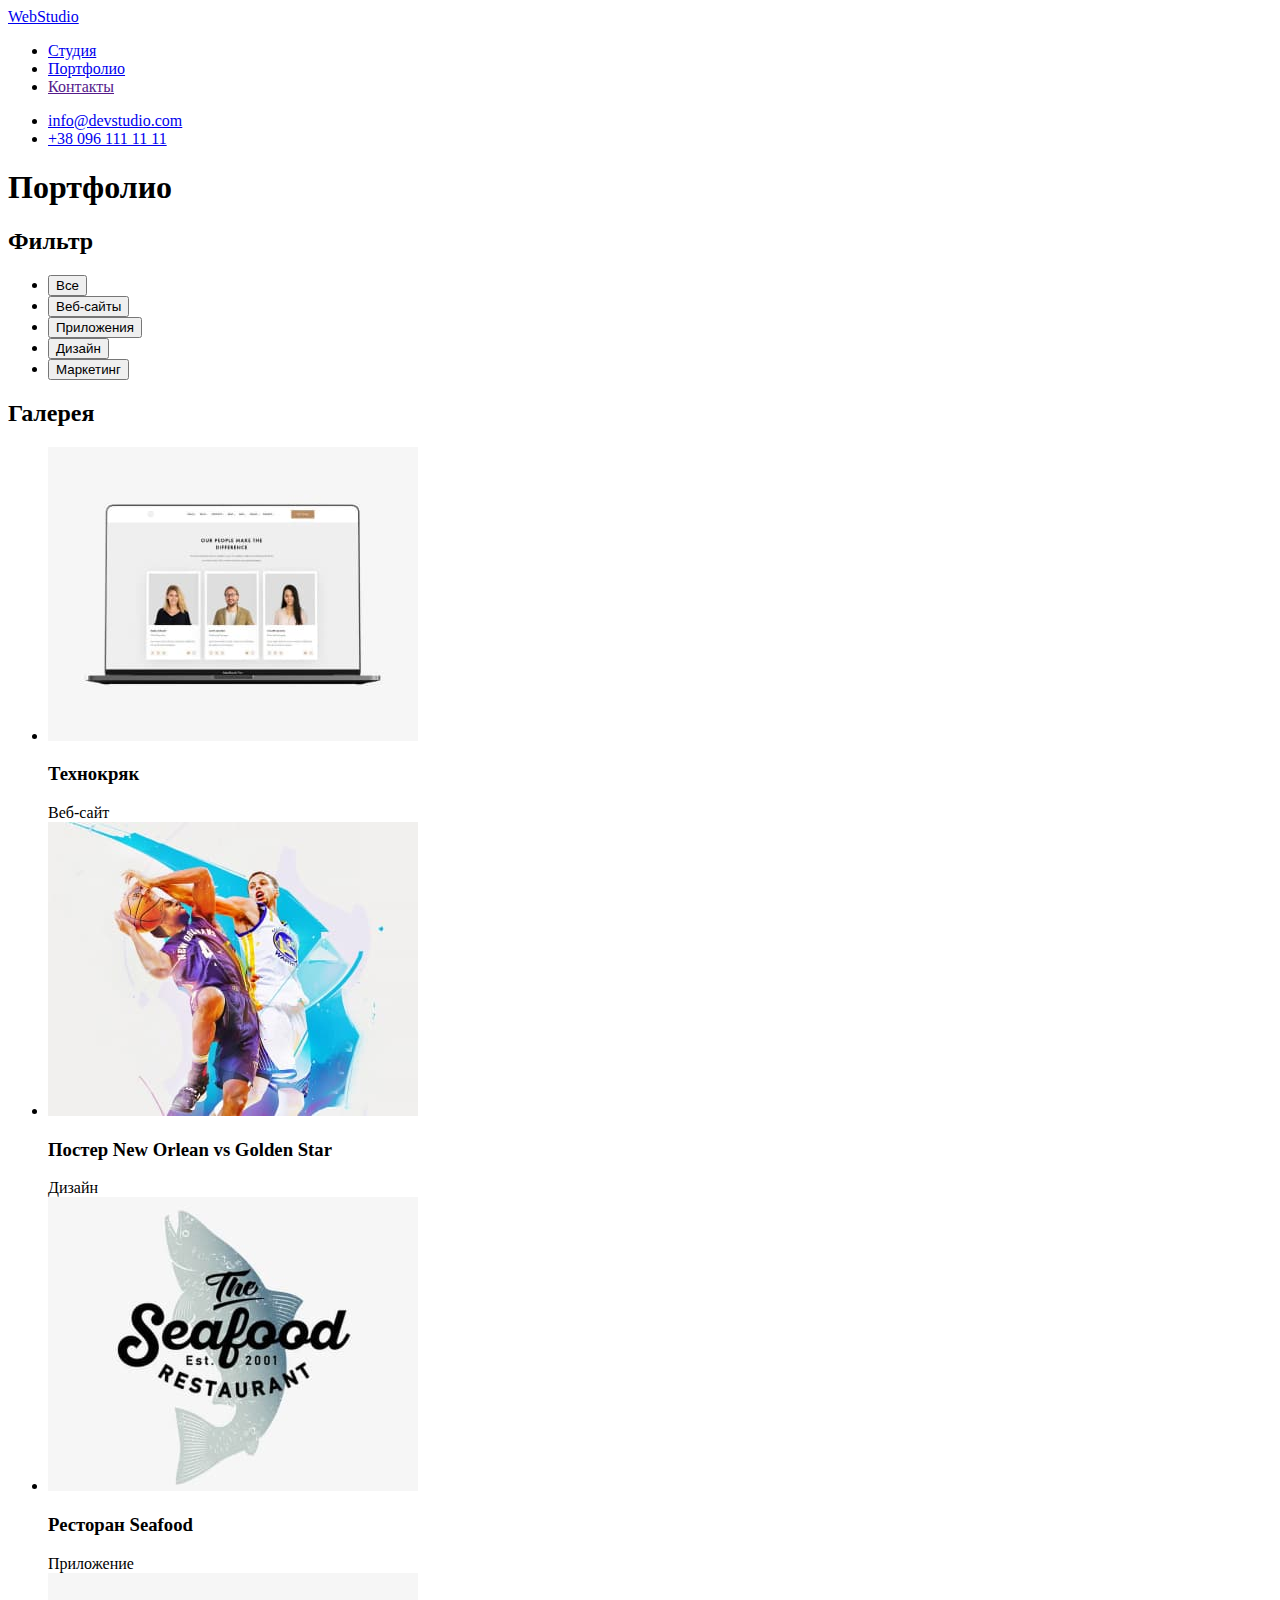
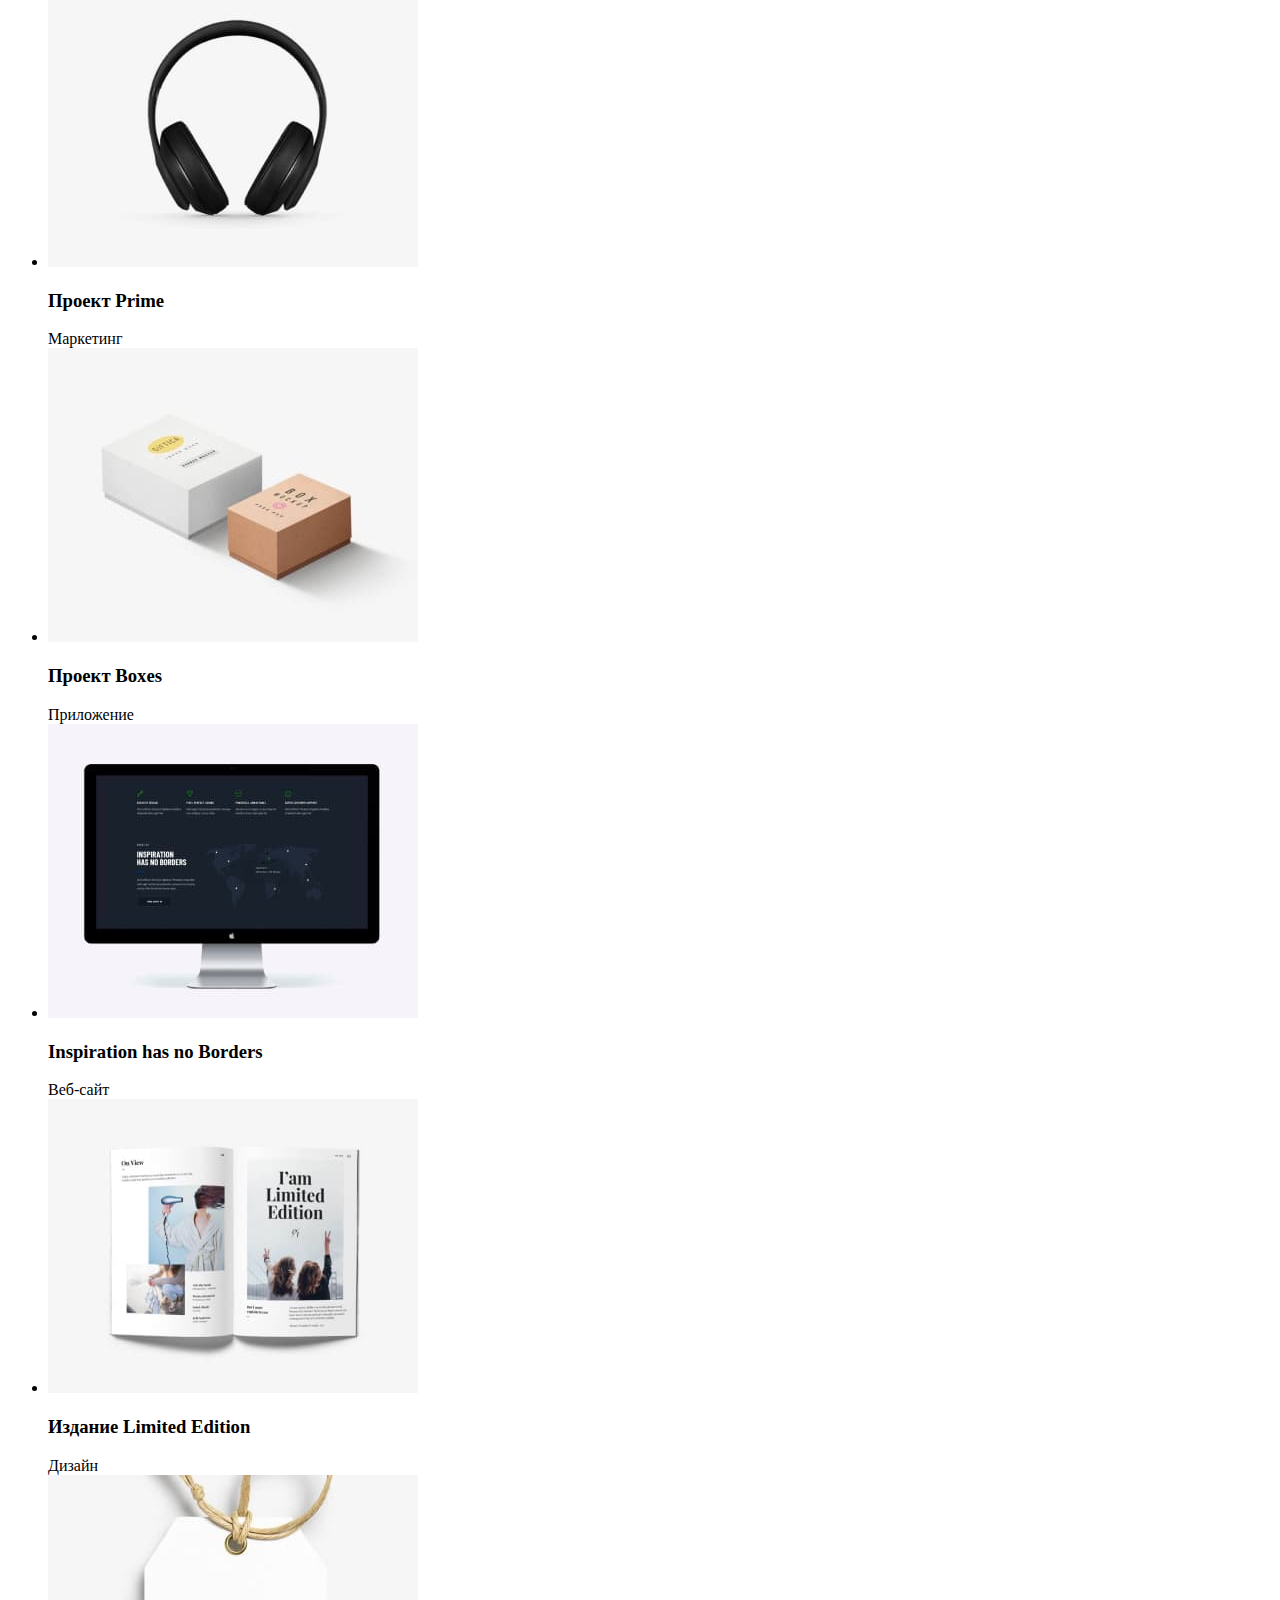
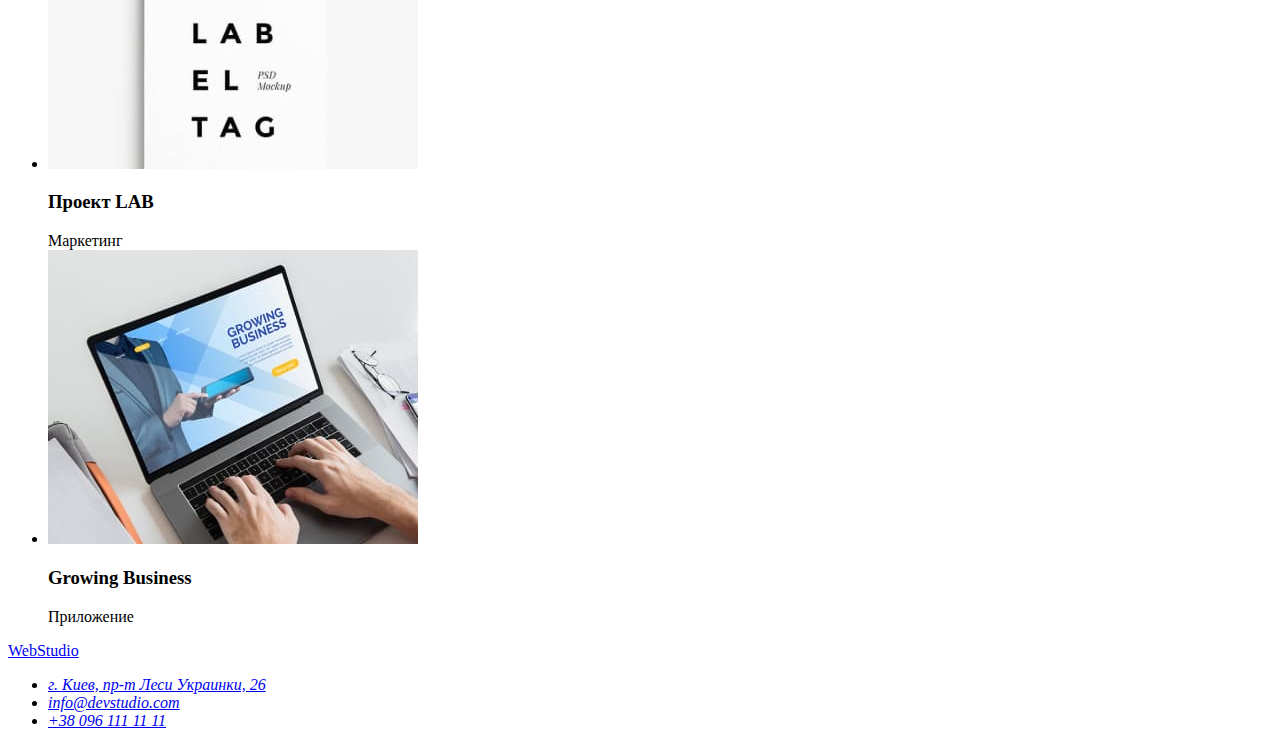
==== portfolio.html @ 114739e4 "1" ====
<!DOCTYPE html>
<html lang="ru">
  <head>
    <meta charset="UTF-8" />
    <meta http-equiv="X-UA-Compatible" content="IE=edge" />
    <meta name="viewport" content="width=device-width, initial-scale=1.0" />
    <title>Портфолио</title>
    <link rel="stylesheet" href="./css/styles.css">
  </head>
  <body>
    <header>
      <nav>
        <a href="./index.html">WebStudio</a>
        <ul>
          <li><a href="./index.html">Студия</a></li>
          <li><a href="./portfolio.html">Портфолио</a></li>
          <li><a href="">Контакты</a></li>
        </ul>
      </nav>
      <ul>
        <li><a href="mailto:info@devstudio.com">info@devstudio.com</a></li>
        <li><a href="tel:+380961111111">+38 096 111 11 11</a></li>
      </ul>
    </header>
    <main>
      <h1>Портфолио</h1>
      <section>
        <h2>Фильтр</h2>
        <ul>
          <li><button type="button">Все</button></li>
          <li><button type="button">Веб-сайты</button></li>
          <li><button type="button">Приложения</button></li>
          <li><button type="button">Дизайн</button></li>
          <li><button type="button">Маркетинг</button></li>
        </ul>
      </section>
      <section>
        <h2>Галерея</h2>
        <ul>
          <li>
            <img src="./images/project1.jpg" alt="проект веб-сайта" width="370">
            <h3>Технокряк</h3>
            <span>Веб-сайт</span>
          </li>
          <li>
            <img src="./images/project2.jpg" alt="дизайн проект" width="370">
            <h3>Постер New Orlean vs Golden Star</h3>
            <span>Дизайн</span>
          </li>
          <li>
            <img src="./images/project3.jpg" alt="проект приложения" width="370">
            <h3>Ресторан Seafood</h3>
            <span>Приложение</span>
          </li>
          <li>
            <img src="./images/project4.jpg" alt="маркетинговый проект" width="370">
            <h3>Проект Prime</h3>
            <span>Маркетинг</span>
          </li>
          <li>
            <img src="./images/project5.jpg" alt="проект приложения" width="370">
            <h3>Проект Boxes</h3>
            <span>Приложение</span>
          </li>
          <li>
            <img src="./images/project6.jpg" alt="проект веб-сайта" width="370">
            <h3>Inspiration has no Borders</h3>
            <span>Веб-сайт</span>
          </li>
          <li>
            <img src="./images/project7.jpg" alt="дизайн проект" width="370">
            <h3>Издание Limited Edition</h3>
            <span>Дизайн</span>
          </li>
          <li>
            <img src="./images/project8.jpg" alt="маркетинговый проект" width="370">
            <h3>Проект LAB</h3>
            <span>Маркетинг</span>
          </li>
          <li>
            <img src="./images/project9.jpg" alt="проект приложения" width="370">
            <h3>Growing Business</h3>
            <span>Приложение</span>
          </li>
        </ul>
      </section>
    </main>
    <footer>
      <a href="./index.html">WebStudio</a>
      <address>
        <ul>
          <li><a href="https://goo.gl/maps/9KBQKtj4yiWqNJr88" target="_blank" rel="noopener noreferrer">г. Киев, пр-т Леси Украинки, 26</a></li>
          <li><a href="mailto:info@devstudio.com">info@devstudio.com</a></li>
          <li><a href="tel:+380961111111">+38 096 111 11 11</a></li>
        </ul>
      </address>
    </footer>
  </body>
</html>
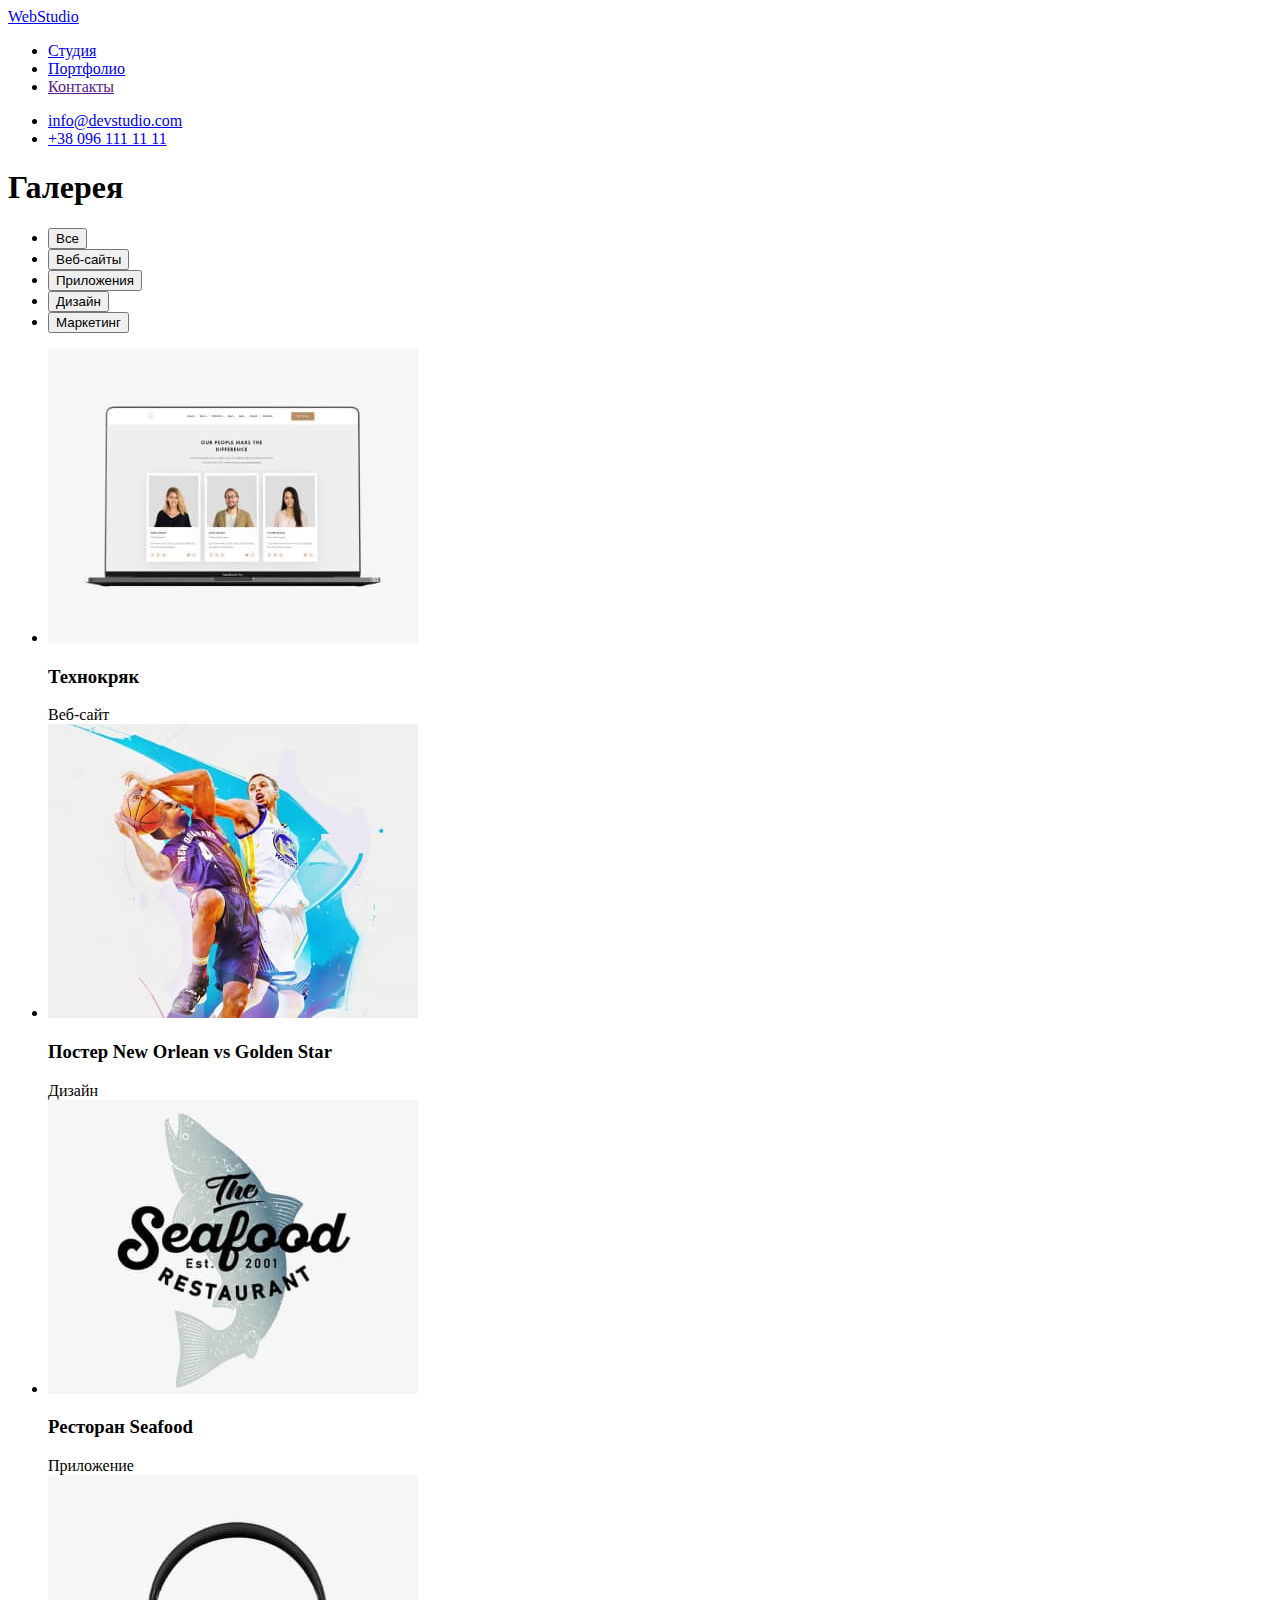
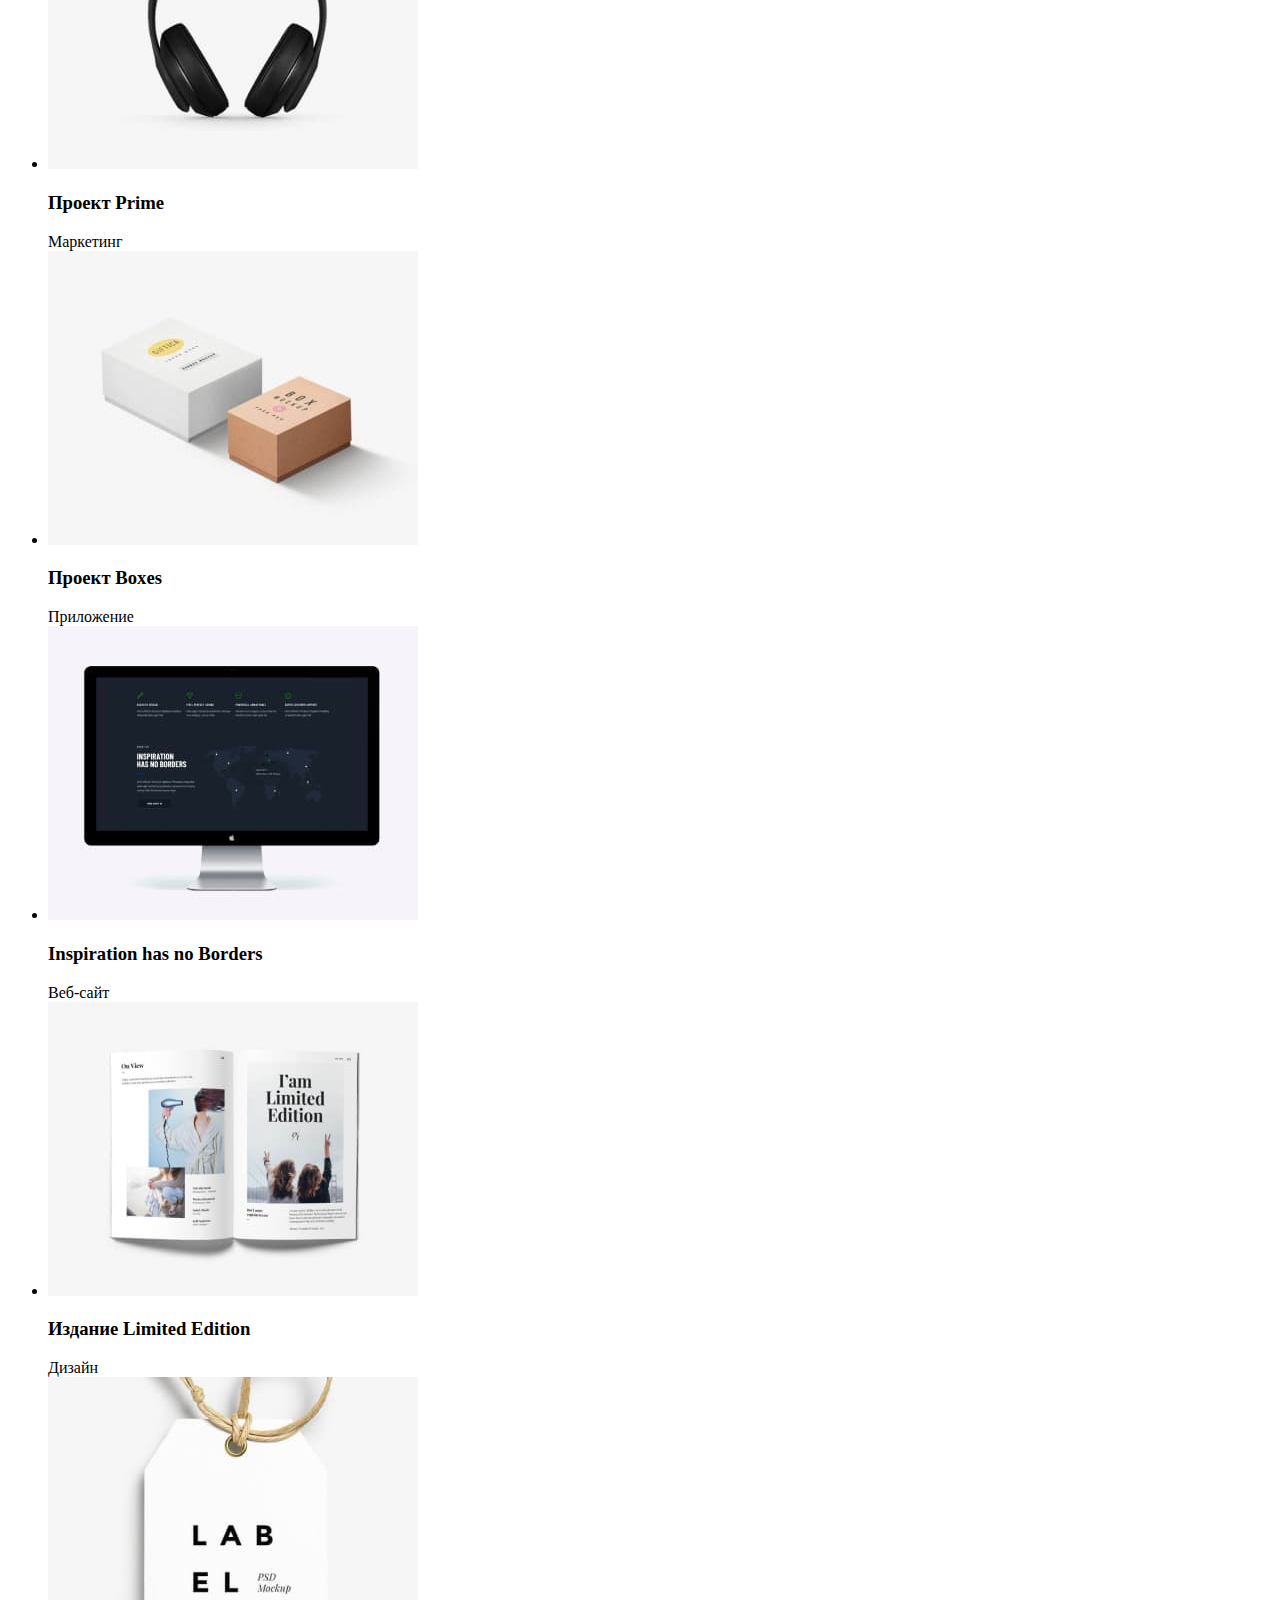
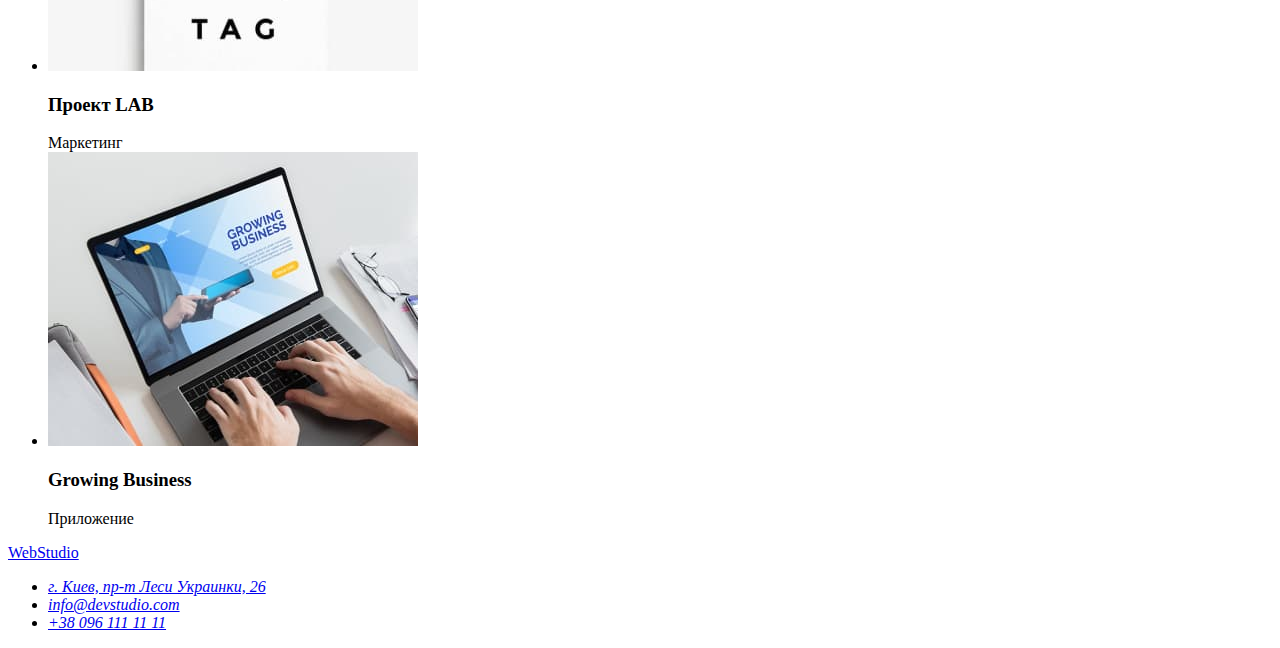
==== commit dc36a435: "2" ====
--- a/portfolio.html
+++ b/portfolio.html
@@ -22,21 +22,17 @@
         <li><a href="tel:+380961111111">+38 096 111 11 11</a></li>
       </ul>
     </header>
-    <main>
-      <h1>Портфолио</h1>
+    <main>      
       <section>
-        <h2>Фильтр</h2>
-        <ul>
+        <h1>Галерея</h1>
+          <ul>
           <li><button type="button">Все</button></li>
           <li><button type="button">Веб-сайты</button></li>
           <li><button type="button">Приложения</button></li>
           <li><button type="button">Дизайн</button></li>
           <li><button type="button">Маркетинг</button></li>
-        </ul>
-      </section>
-      <section>
-        <h2>Галерея</h2>
-        <ul>
+         </ul>
+           <ul>
           <li>
             <img src="./images/project1.jpg" alt="проект веб-сайта" width="370">
             <h3>Технокряк</h3>
@@ -83,8 +79,7 @@
             <span>Приложение</span>
           </li>
         </ul>
-      </section>
-    </main>
+        </main>
     <footer>
       <a href="./index.html">WebStudio</a>
       <address>
--- a/css/styles.css
+++ b/css/styles.css
@@ -0,0 +1,35 @@
+  :root{
+    --primary-text-color: #212121;
+    --title-text-color: #757575;
+    --accent-color: #FFFFFF;
+    --logo-color: #2196F3;
+    --primary-bg-color: #E5E5E5;
+  }
+
+  .list{
+
+  }
+ /* Логотип */
+  .logo{
+      color: #2196f3;
+      font-family: 'Raleway' sans-serif;       
+    font-weight: 700;
+    font-size: 26px;
+    line-height: 1.19;
+    letter-spacing: 0.03em;
+    ff
+  }
+
+  /* Site-nav */
+  .site-nav .link{
+      color: #212121;
+  }
+  
+  .site-nav .link:hover, 
+  .site-nav .link:focus{
+      color: #2196F3;
+  }
+  .contacts .link{
+      color: #757575;
+  }
+  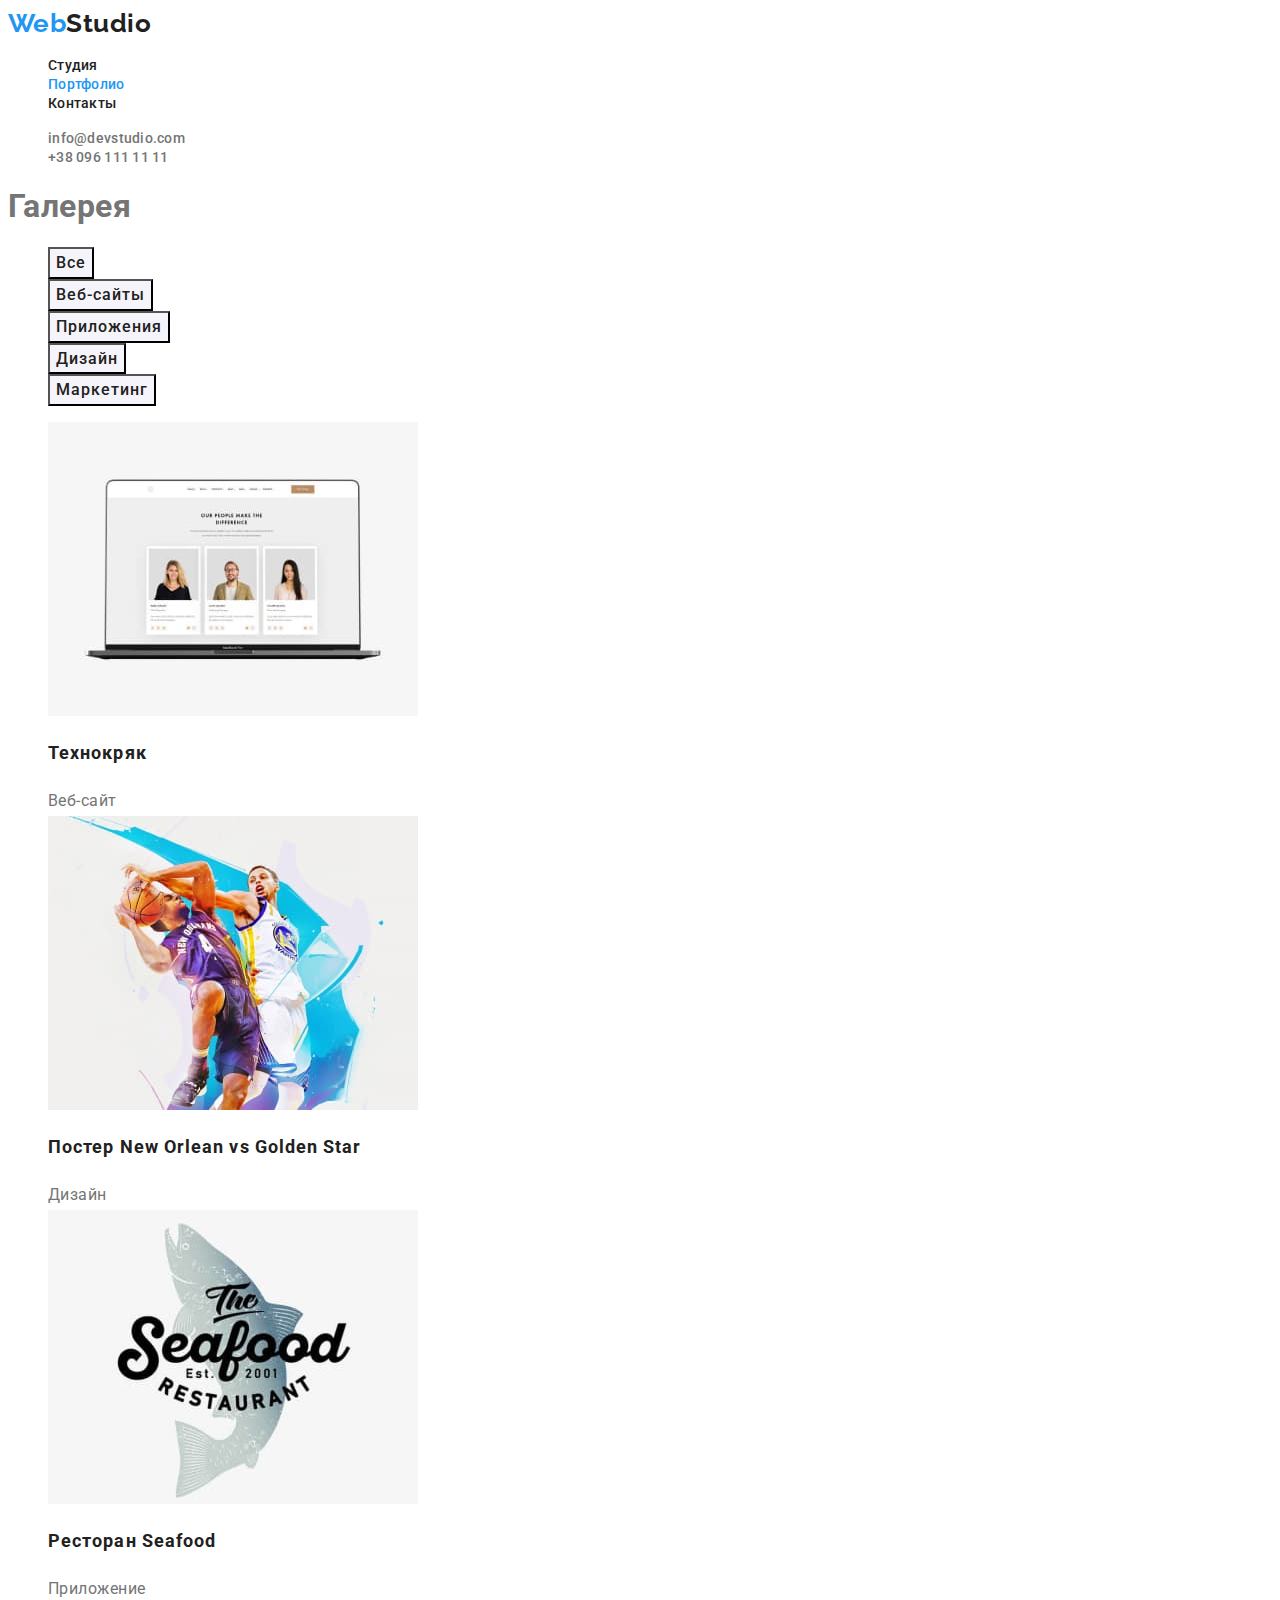
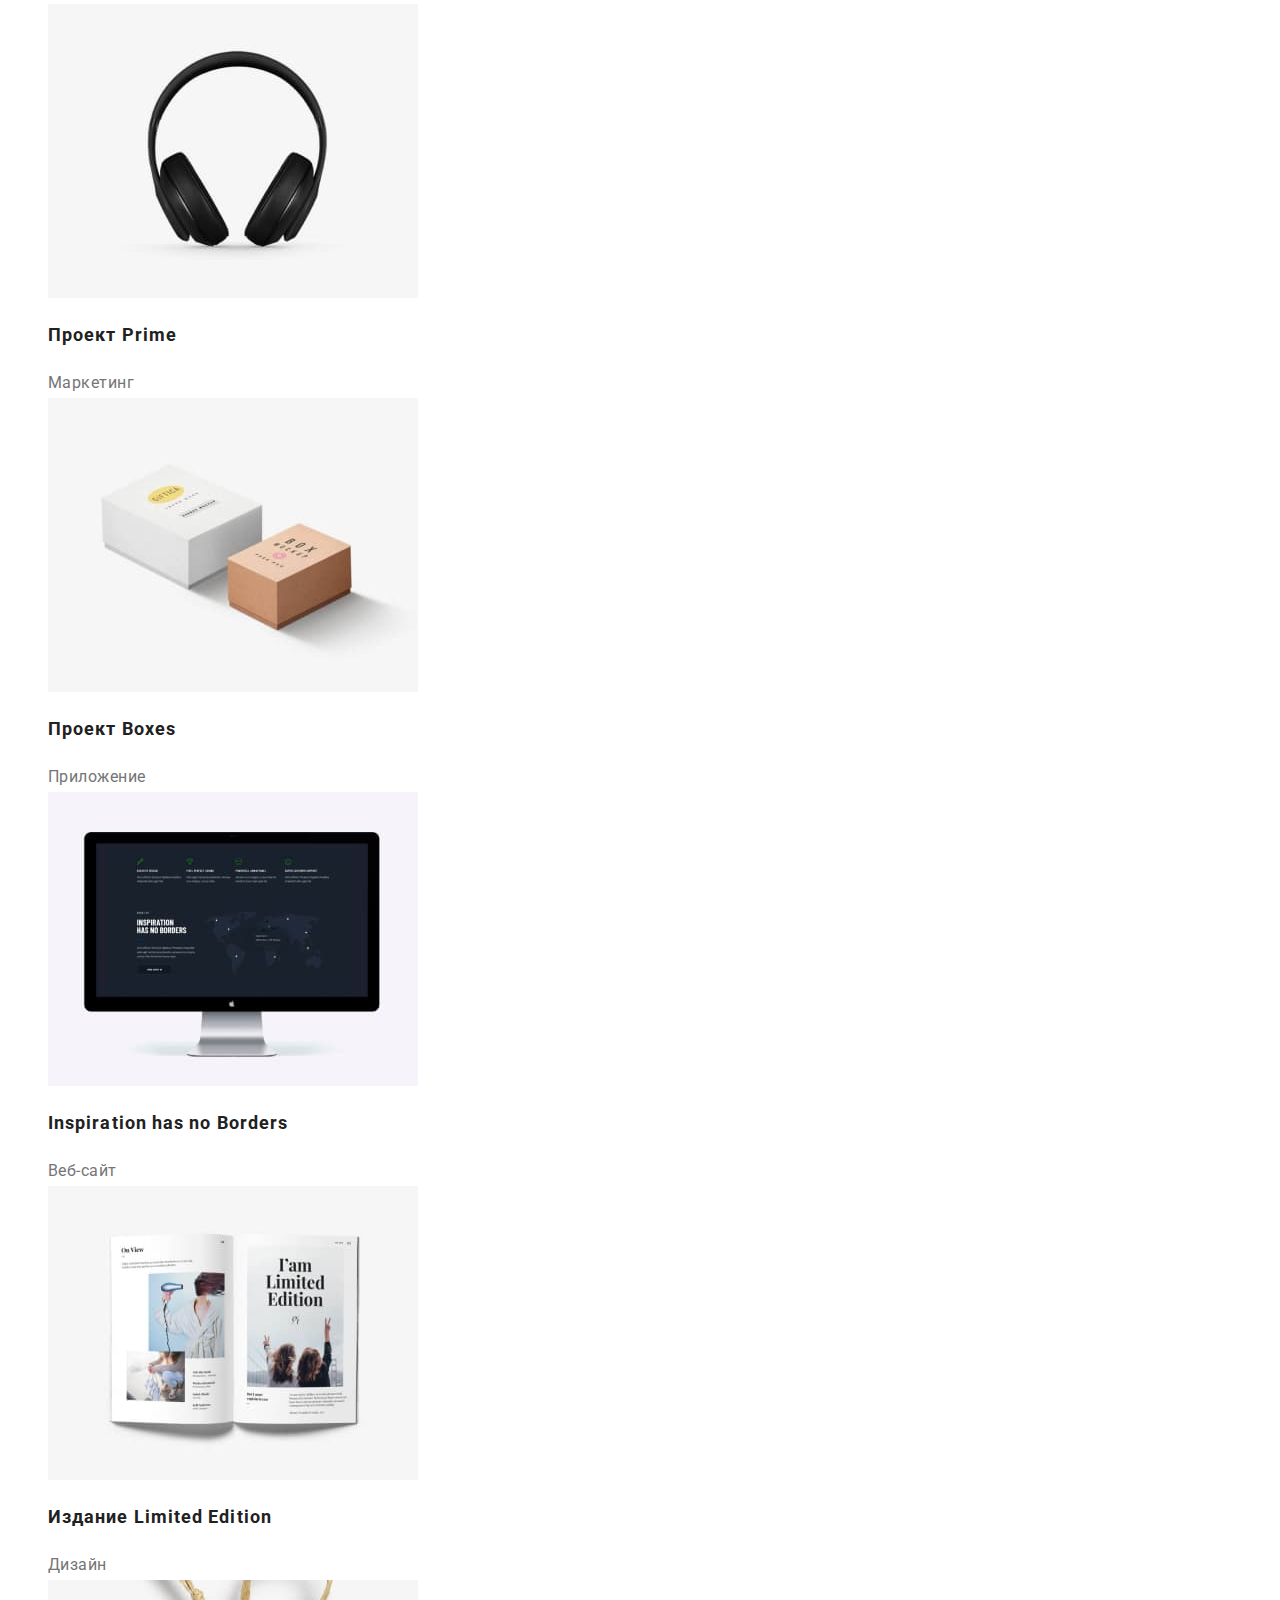
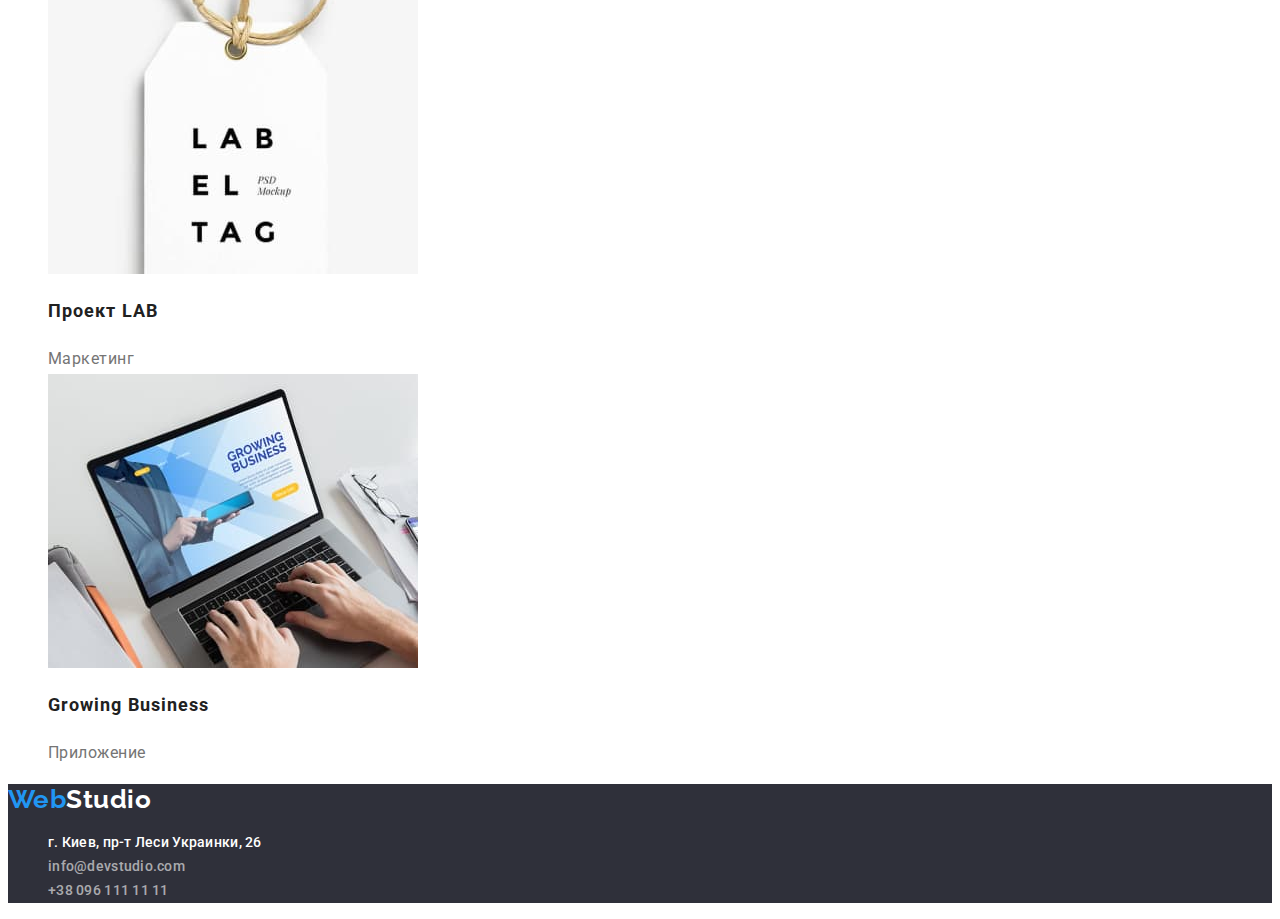
==== commit a44f6d45: "Update portfolio.html" ====
--- a/portfolio.html
+++ b/portfolio.html
@@ -5,90 +5,97 @@
     <meta http-equiv="X-UA-Compatible" content="IE=edge" />
     <meta name="viewport" content="width=device-width, initial-scale=1.0" />
     <title>Портфолио</title>
-    <link rel="stylesheet" href="./css/styles.css">
+    <link href="https://fonts.googleapis.com/css2?family=Raleway:wght@700&family=Roboto:wght@400;500;700;900&display=swap" rel="stylesheet" />
+    <link rel="stylesheet" href="./css/styles.css" />
   </head>
-  <body>
-    <header>
+  <body class="page">
+    <!-- Шапка сайта -->
+    <header class="page header">
       <nav>
-        <a href="./index.html">WebStudio</a>
-        <ul>
-          <li><a href="./index.html">Студия</a></li>
-          <li><a href="./portfolio.html">Портфолио</a></li>
-          <li><a href="">Контакты</a></li>
+        <a href="./index.html" class="logo">Web<span class="studio-black">Studio</span> </a>
+        <ul class="site-nav list">
+          <li><a class="link" href="./index.html">Студия</a></li>
+          <li><a class="link current" href="./portfolio.html">Портфолио</a></li>
+          <li><a class="link" href="">Контакты</a></li>
         </ul>
       </nav>
-      <ul>
-        <li><a href="mailto:info@devstudio.com">info@devstudio.com</a></li>
-        <li><a href="tel:+380961111111">+38 096 111 11 11</a></li>
+      <ul class="contacts list">
+        <li><a class="link" href="mailto:info@devstudio.com">info@devstudio.com</a></li>
+        <li><a class="link" href="tel:+380961111111">+38 096 111 11 11</a></li>
       </ul>
     </header>
-    <main>      
-      <section>
+
+    <!-- Основная часть -->
+    <main>
+      <section class="section">
         <h1>Галерея</h1>
-          <ul>
-          <li><button type="button">Все</button></li>
-          <li><button type="button">Веб-сайты</button></li>
-          <li><button type="button">Приложения</button></li>
-          <li><button type="button">Дизайн</button></li>
-          <li><button type="button">Маркетинг</button></li>
-         </ul>
-           <ul>
+        <ul class="filter list">
+          <li><button class="filter-button pointer" type="button">Все</button></li>
+          <li><button class="filter-button pointer" type="button">Веб-сайты</button></li>
+          <li><button class="filter-button pointer" type="button">Приложения</button></li>
+          <li><button class="filter-button pointer" type="button">Дизайн</button></li>
+          <li><button class="filter-button pointer" type="button">Маркетинг</button></li>
+        </ul>
+        <ul class="gallery list">
           <li>
-            <img src="./images/project1.jpg" alt="проект веб-сайта" width="370">
-            <h3>Технокряк</h3>
-            <span>Веб-сайт</span>
+            <img src="./images/project1.jpg" alt="проект веб-сайта" width="370" />
+            <h2 class="gallery-title">Технокряк</h2>
+            <span class="gallery-text">Веб-сайт</span>
           </li>
           <li>
-            <img src="./images/project2.jpg" alt="дизайн проект" width="370">
-            <h3>Постер New Orlean vs Golden Star</h3>
-            <span>Дизайн</span>
+            <img src="./images/project2.jpg" alt="дизайн проект" width="370" />
+            <h2 class="gallery-title">Постер New Orlean vs Golden Star</h2>
+            <span class="gallery-text">Дизайн</span>
           </li>
           <li>
-            <img src="./images/project3.jpg" alt="проект приложения" width="370">
-            <h3>Ресторан Seafood</h3>
-            <span>Приложение</span>
+            <img src="./images/project3.jpg" alt="проект приложения" width="370" />
+            <h2 class="gallery-title">Ресторан Seafood</h2>
+            <span class="gallery-text">Приложение</span>
           </li>
           <li>
-            <img src="./images/project4.jpg" alt="маркетинговый проект" width="370">
-            <h3>Проект Prime</h3>
-            <span>Маркетинг</span>
+            <img src="./images/project4.jpg" alt="маркетинговый проект" width="370" />
+            <h2 class="gallery-title">Проект Prime</h2>
+            <span class="gallery-text">Маркетинг</span>
           </li>
           <li>
-            <img src="./images/project5.jpg" alt="проект приложения" width="370">
-            <h3>Проект Boxes</h3>
-            <span>Приложение</span>
+            <img src="./images/project5.jpg" alt="проект приложения" width="370" />
+            <h2 class="gallery-title">Проект Boxes</h2>
+            <span class="gallery-text">Приложение</span>
           </li>
           <li>
-            <img src="./images/project6.jpg" alt="проект веб-сайта" width="370">
-            <h3>Inspiration has no Borders</h3>
-            <span>Веб-сайт</span>
+            <img src="./images/project6.jpg" alt="проект веб-сайта" width="370" />
+            <h2 class="gallery-title">Inspiration has no Borders</h2>
+            <span class="gallery-text">Веб-сайт</span>
           </li>
           <li>
-            <img src="./images/project7.jpg" alt="дизайн проект" width="370">
-            <h3>Издание Limited Edition</h3>
-            <span>Дизайн</span>
+            <img src="./images/project7.jpg" alt="дизайн проект" width="370" />
+            <h2 class="gallery-title">Издание Limited Edition</h2>
+            <span class="gallery-text">Дизайн</span>
           </li>
           <li>
-            <img src="./images/project8.jpg" alt="маркетинговый проект" width="370">
-            <h3>Проект LAB</h3>
-            <span>Маркетинг</span>
+            <img src="./images/project8.jpg" alt="маркетинговый проект" width="370" />
+            <h2 class="gallery-title">Проект LAB</h2>
+            <span class="gallery-text">Маркетинг</span>
           </li>
           <li>
-            <img src="./images/project9.jpg" alt="проект приложения" width="370">
-            <h3>Growing Business</h3>
-            <span>Приложение</span>
+            <img src="./images/project9.jpg" alt="проект приложения" width="370" />
+            <h2 class="gallery-title">Growing Business</h2>
+            <span class="gallery-text">Приложение</span>
           </li>
         </ul>
-        </main>
-    <footer>
-      <a href="./index.html">WebStudio</a>
+      </section>
+    </main>
+
+    <!-- Подвал -->
+    <footer class="footer">
+      <a href="./index.html" class="logo">Web<span class="studio-white">Studio</span></a>
       <address>
-        <ul>
-          <li><a href="https://goo.gl/maps/9KBQKtj4yiWqNJr88" target="_blank" rel="noopener noreferrer">г. Киев, пр-т Леси Украинки, 26</a></li>
-          <li><a href="mailto:info@devstudio.com">info@devstudio.com</a></li>
-          <li><a href="tel:+380961111111">+38 096 111 11 11</a></li>
+        <ul class="footer list">
+          <li><a class="link map" href="https://goo.gl/maps/9KBQKtj4yiWqNJr88" target="_blank" rel="noopener noreferrer">г. Киев, пр-т Леси Украинки, 26</a></li>
+          <li><a class="link" href="mailto:info@devstudio.com">info@devstudio.com</a></li>
+          <li><a class="link" href="tel:+380961111111">+38 096 111 11 11</a></li>
         </ul>
       </address>
     </footer>
   </body>
-</html>+</html>
--- a/css/styles.css
+++ b/css/styles.css
@@ -1,35 +1,192 @@
-  :root{
-    --primary-text-color: #212121;
-    --title-text-color: #757575;
-    --accent-color: #FFFFFF;
-    --logo-color: #2196F3;
-    --primary-bg-color: #E5E5E5;
-  }
+:root {
+  --primary-text-color: #757575;
+  --title-text-color: #212121;
+  --secondary-text-color: #ffffff;
+  --accent-color: #2196f3;
+  --button-accent-color: #188ce8;
+  --primary-bg-color: #ffffff;
+  --secondary-bg-color: #f5f4fa;
+  --hero-bg-color: #2f303a;
+  --footer-contacts-color: rgba(255, 255, 255, 0.6);
+}
 
-  .list{
+body {
+  background-color: var(--primary-bg-color);
+  color: var(--primary-text-color);
+  font-family: Roboto, sans-serif;
+  letter-spacing: 0.03em;
+}
 
-  }
- /* Логотип */
-  .logo{
-      color: #2196f3;
-      font-family: 'Raleway' sans-serif;       
-    font-weight: 700;
-    font-size: 26px;
-    line-height: 1.19;
-    letter-spacing: 0.03em;
-    ff
-  }
+.list {
+  list-style: none;
+}
 
-  /* Site-nav */
-  .site-nav .link{
-      color: #212121;
-  }
-  
-  .site-nav .link:hover, 
-  .site-nav .link:focus{
-      color: #2196F3;
-  }
-  .contacts .link{
-      color: #757575;
-  }
-  +/* Logo */
+.logo {
+  color: var(--accent-color);
+  font-family: Raleway, sans-serif;
+  font-weight: 700;
+  font-size: 26px;
+  line-height: 1.19;
+  text-decoration: none;
+}
+
+.studio-black {
+  color: var(--title-text-color);
+}
+
+.studio-white {
+  color: var(--secondary-text-color);
+}
+
+/* Site-nav */
+
+.link {
+  color: var(--title-text-color);
+  font-weight: 500;
+  font-size: 14px;
+  line-height: 1.14;
+  letter-spacing: 0.02em;
+  text-decoration: none;
+}
+
+.contacts .link {
+  color: var(--primary-text-color);
+}
+
+.link:hover,
+.link:focus {
+  color: var(--accent-color);
+}
+
+.link.current {
+  color: var(--accent-color);
+}
+
+/* Hero */
+
+.hero {
+  background-color: var(--hero-bg-color);
+}
+
+.hero-title {
+  color: var(--secondary-text-color);
+  font-weight: 900;
+  font-size: 44px;
+  line-height: 1.36;
+  text-align: center;
+  letter-spacing: 0.06em;
+  text-transform: uppercase;
+}
+
+button {
+  background-color: var(--accent-color);
+  color: var(--secondary-text-color);
+  font-family: inherit;
+  font-weight: 700;
+  font-size: 16px;
+  line-height: 1.88;
+  letter-spacing: 0.06em;
+}
+
+button:hover,
+button:focus {
+  background-color: var(--button-accent-color);
+}
+.pointer {
+  cursor: pointer;
+}
+
+/* Section */
+.section-title {
+  color: var(--title-text-color);
+  font-size: 36px;
+  line-height: 1.17;
+  text-align: center;
+}
+
+/* Features */
+.features-title {
+  color: var(--title-text-color);
+  font-size: 14px;
+  line-height: 1.14;
+  text-transform: uppercase;
+}
+
+.features .text {
+  font-size: 14px;
+  line-height: 1.7;
+}
+
+/* Team */
+
+.team {
+  background-color: var(--secondary-bg-color);
+}
+
+.team-card {
+  background-color: var(--primary-bg-color);  
+  font-weight: 500;
+  font-size: 16px;
+  line-height: 1.19;
+  text-align: center;
+}
+
+.team-card .name{
+  color: var(--title-text-color);
+}
+
+/* Footer */
+
+.footer {
+  background-color: var(--hero-bg-color);
+}
+
+.footer .link {
+  font-style: normal;
+  color: var(--footer-contacts-color);
+  font-size: 14px;
+  line-height: 1.71;
+  text-decoration: none;
+}
+
+.footer .map {
+  color: var(--secondary-text-color);
+}
+
+.footer .link:hover,
+.footer .link:focus {
+  color: var(--accent-color);
+}
+
+/* Filter */
+
+.filter-button {
+  background-color: var(--secondary-bg-color);
+  color: var(--title-text-color);
+  font-family: inherit;
+  font-weight: 500;
+  font-size: 16px;
+  line-height: 1.62;
+}
+
+.filter-button:hover,
+.filter-button:focus {
+  background-color: var(--button-accent-color);
+  color: var(--secondary-text-color);
+}
+
+/* Gallery */
+
+.gallery-title {
+  color: var(--title-text-color);
+  font-weight: 700;
+  font-size: 18px;
+  line-height: 2;
+  letter-spacing: 0.06em;
+}
+
+.gallery-text {
+  font-size: 16px;
+  line-height: 1.88;
+}
